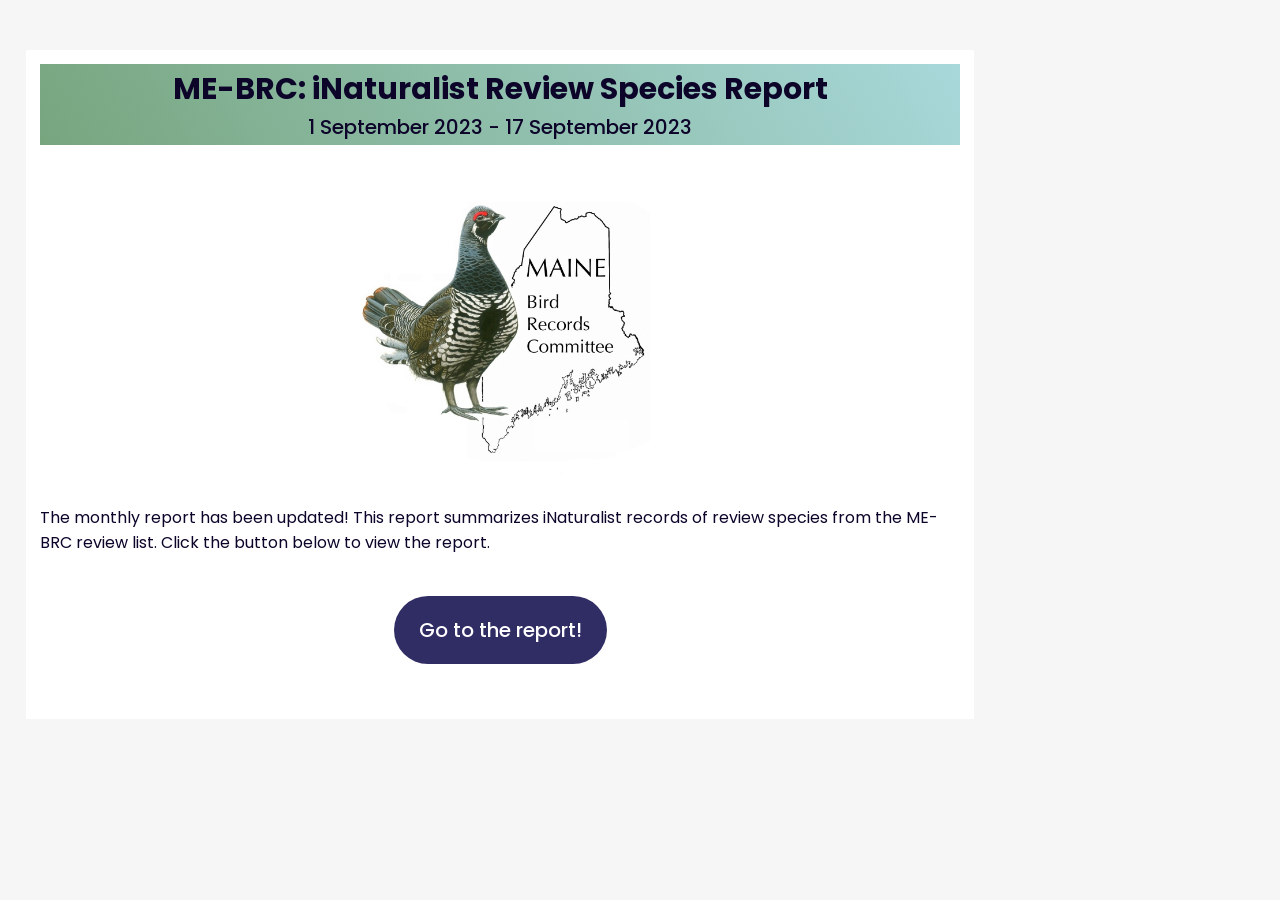
==== email_alerts/email_material.html @ 3c30ac2d "init final" ====
<!DOCTYPE html>
<html>
<head>
<meta charset="utf-8"> <!-- utf-8 works for most cases -->
<meta name="viewport" content="width=device-width"> <!-- Forcing initial-scale shouldn't be necessary -->
<meta http-equiv="X-UA-Compatible" content="IE=edge"> <!-- Use the latest (edge) version of IE rendering engine -->
<meta name="x-apple-disable-message-reformatting">  <!-- Disable auto-scale in iOS 10 Mail entirely -->
<meta name="format-detection" content="telephone=no,address=no,email=no,date=no,url=no"> <!-- Tell iOS not to automatically link certain text strings. -->
<meta name="color-scheme" content="light">
<meta name="supported-color-schemes" content="light">
<!-- What it does: Makes background images in 72ppi Outlook render at correct size. -->
<!--[if gte mso 9]>
<xml>
<o:OfficeDocumentSettings>
<o:AllowPNG/>
<o:PixelsPerInch>96</o:PixelsPerInch>
</o:OfficeDocumentSettings>
</xml>
<![endif]-->
<title>Report update email</title>
<style>
body {
font-family: Helvetica, sans-serif;
font-size: 14px;
}
.content {
background-color: white;
}
.content .message-block {
margin-bottom: 24px;
}
.header .message-block, .footer message-block {
margin-bottom: 12px;
}
img {
max-width: 100%;
}
@media only screen and (max-width: 767px) {
.container {
width: 100%;
}
.articles, .articles tr, .articles td {
display: block;
width: 100%;
}
.article {
margin-bottom: 24px;
}
}
</style>
</head>
<body style="background-color:#f6f6f6;font-family:Helvetica, sans-serif;color:#222;margin:0;padding:0;">
<table width="85%" align="center" class="container" style="max-width: 1000px;">
<tr>
<td style="padding:24px;">
<div class="header" style="font-family:Helvetica, sans-serif;color:#999999;font-size:12px;font-weight:normal;margin:0 0 24px 0;text-align:center;">
</div>
<table width="100%" class="content" style="background-color:white;">
<tr>
<td style="padding:12px;"><p><style type="text/css">
@font-face {
font-family: 'Poppins';
font-style: normal;
font-weight: 100;
src: url([data-uri]) format('truetype');
}
@font-face {
font-family: 'Poppins';
font-style: normal;
font-weight: 200;
src: url([data-uri]) format('truetype');
}
@font-face {
font-family: 'Poppins';
font-style: normal;
font-weight: 300;
src: url([data-uri]) format('truetype');
}
@font-face {
font-family: 'Poppins';
font-style: normal;
font-weight: 400;
src: url([data-uri]) format('truetype');
}
@font-face {
font-family: 'Poppins';
font-style: normal;
font-weight: 500;
src: url([data-uri]) format('truetype');
}
@font-face {
font-family: 'Poppins';
font-style: normal;
font-weight: 600;
src: url([data-uri]) format('truetype');
}
@font-face {
font-family: 'Poppins';
font-style: normal;
font-weight: 700;
src: url([data-uri]) format('truetype');
}
@font-face {
font-family: 'Poppins';
font-style: normal;
font-weight: 800;
src: url([data-uri]) format('truetype');
}
@font-face {
font-family: 'Poppins';
font-style: normal;
font-weight: 900;
src: url([data-uri]) format('truetype');
}
* {
margin: 0;
padding: 0;
font-family: 'Poppins', Sans-Serif;
}
p {
margin-block-start: 0;
margin-block-end: 0
margin: !important 0;
}
</style></p>
<!-- Header -->
<div style="
  text-align: center;
  padding: 3px 0;
  background-image: linear-gradient(240deg, rgba(146, 206, 208, 0.8), rgba(85, 143, 94, 0.8));
  ">
<div style="
  color: rgba(13, 4, 42, 1);
  font-size: 30px;
  font-weight: 700;
  ">
ME-BRC: iNaturalist Review Species Report
</div>
<div style="
  color: rgba(13, 4, 42, 1);
  font-size: 20px;
  font-weight: 500;
  ">
1 September 2023 - 17 September 2023
</div>
</div>
<!-- Introduction -->
<div style="
  position: relative;
  margin: 30px auto;
  height: 300px;
  width: 300px;
  border-radius: 5px;
  ">
<p><img src="[data-uri]" alt="ME-BRC logo" style="
  object-fit: cover;
  overflow: hidden;
  "></p>
</div>
<div style="
  color: rgba(13, 4, 42, 1);
  font-size: 16px;
  ">
<p>The monthly report has been updated! This report summarizes
iNaturalist records of review species from the ME-BRC review list. Click
the button below to view the report.</p>
</div>
<!-- Button -->
<div style="
  position: relative;
  margin: 60px auto;
  text-align: center;
  ">
<p><a href="https://kylelima21.github.io/ME-BRC/" style="
  position: relative;
  font-size: 20px;
  font-weight: 500;
  color: white;
  background-color: rgb(48, 44, 100);
  text-decoration: none;
  padding: 20px 25px;
  border-radius: 100vmax;
  "> Go to the report! </a></p>
</div></td>
</tr>
</table>
<div class="footer" style="font-family:Helvetica, sans-serif;color:#999999;font-size:12px;font-weight:normal;margin:24px 0 0 0;">
</div>
</td>
</tr>
</table>
</body>
</html>
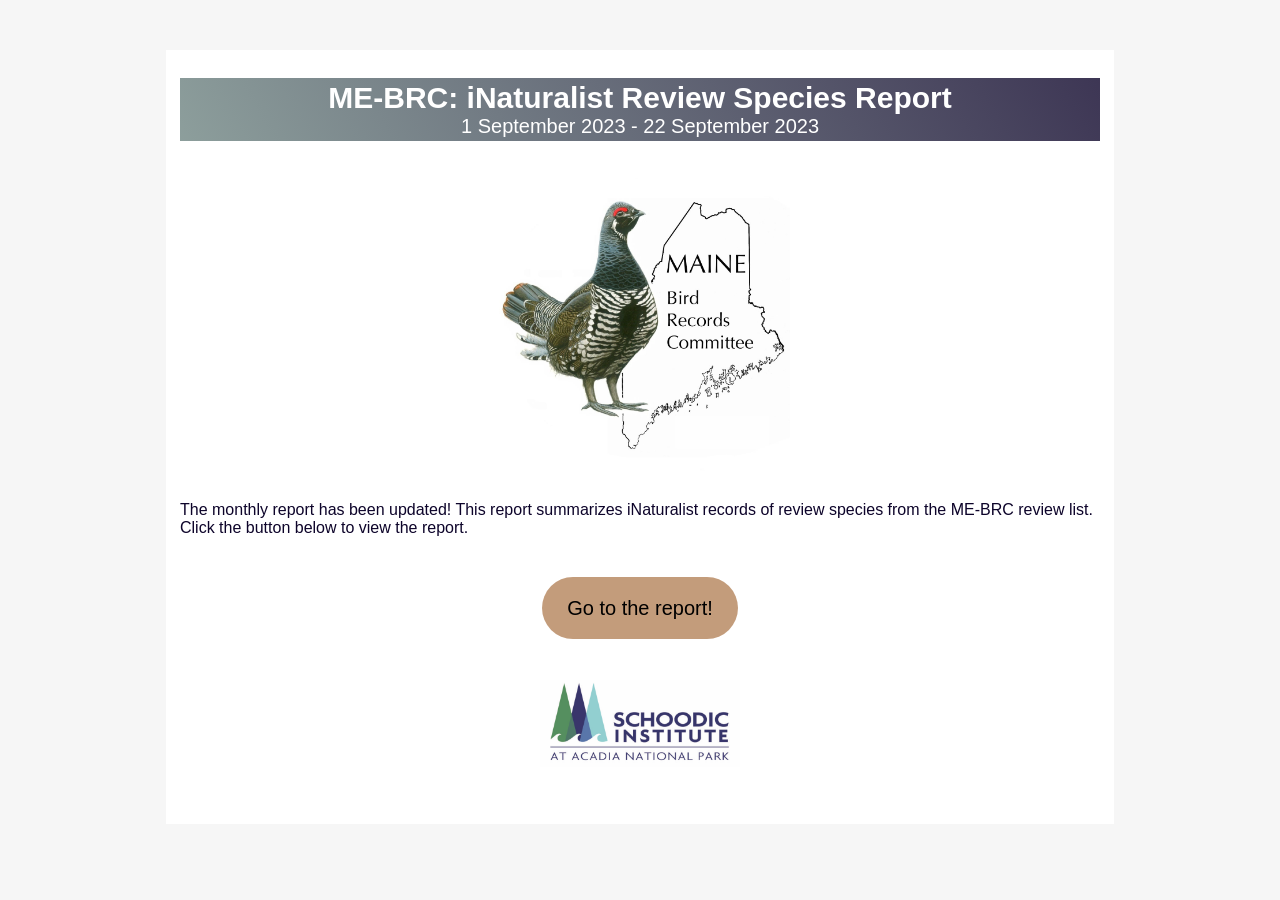
==== commit 187ef1f3: "fixing email design" ====
--- a/email_alerts/email_material.html
+++ b/email_alerts/email_material.html
@@ -58,61 +58,7 @@
 <table width="100%" class="content" style="background-color:white;">
 <tr>
 <td style="padding:12px;"><p><style type="text/css">
-@font-face {
-font-family: 'Poppins';
-font-style: normal;
-font-weight: 100;
-src: url([data-uri]) format('truetype');
-}
-@font-face {
-font-family: 'Poppins';
-font-style: normal;
-font-weight: 200;
-src: url([data-uri]) format('truetype');
-}
-@font-face {
-font-family: 'Poppins';
-font-style: normal;
-font-weight: 300;
-src: url([data-uri]) format('truetype');
-}
-@font-face {
-font-family: 'Poppins';
-font-style: normal;
-font-weight: 400;
-src: url([data-uri]) format('truetype');
-}
-@font-face {
-font-family: 'Poppins';
-font-style: normal;
-font-weight: 500;
-src: url([data-uri]) format('truetype');
-}
-@font-face {
-font-family: 'Poppins';
-font-style: normal;
-font-weight: 600;
-src: url([data-uri]) format('truetype');
-}
-@font-face {
-font-family: 'Poppins';
-font-style: normal;
-font-weight: 700;
-src: url([data-uri]) format('truetype');
-}
-@font-face {
-font-family: 'Poppins';
-font-style: normal;
-font-weight: 800;
-src: url([data-uri]) format('truetype');
-}
-@font-face {
-font-family: 'Poppins';
-font-style: normal;
-font-weight: 900;
-src: url([data-uri]) format('truetype');
-}
-* {
+@import url('https://fonts.googleapis.com/css?family=Poppins:100,200,300,400,500,600,700,800,900')* {
 margin: 0;
 padding: 0;
 font-family: 'Poppins', Sans-Serif;
@@ -127,21 +73,21 @@
 <div style="
   text-align: center;
   padding: 3px 0;
-  background-image: linear-gradient(240deg, rgba(146, 206, 208, 0.8), rgba(85, 143, 94, 0.8));
+  background-image: linear-gradient(240deg, rgba(13, 4, 42, 0.8), rgba(112, 134, 131, 0.8));
   ">
 <div style="
-  color: rgba(13, 4, 42, 1);
+  color: white;
   font-size: 30px;
-  font-weight: 700;
+  font-weight: 600;
   ">
 ME-BRC: iNaturalist Review Species Report
 </div>
 <div style="
-  color: rgba(13, 4, 42, 1);
+  color: white;
   font-size: 20px;
   font-weight: 500;
   ">
-1 September 2023 - 17 September 2023
+1 September 2023 - 22 September 2023
 </div>
 </div>
 <!-- Introduction -->
@@ -175,12 +121,25 @@
   position: relative;
   font-size: 20px;
   font-weight: 500;
-  color: white;
-  background-color: rgb(48, 44, 100);
+  color: black;
+  background-color: rgb(195,156,123);
   text-decoration: none;
   padding: 20px 25px;
   border-radius: 100vmax;
   "> Go to the report! </a></p>
+</div>
+<!-- Footer -->
+<div style="
+  position: relative;
+  margin: 30px auto;
+  height: 100px;
+  width: 200px;
+  border-radius: 5px;
+  ">
+<p><img src="[data-uri]